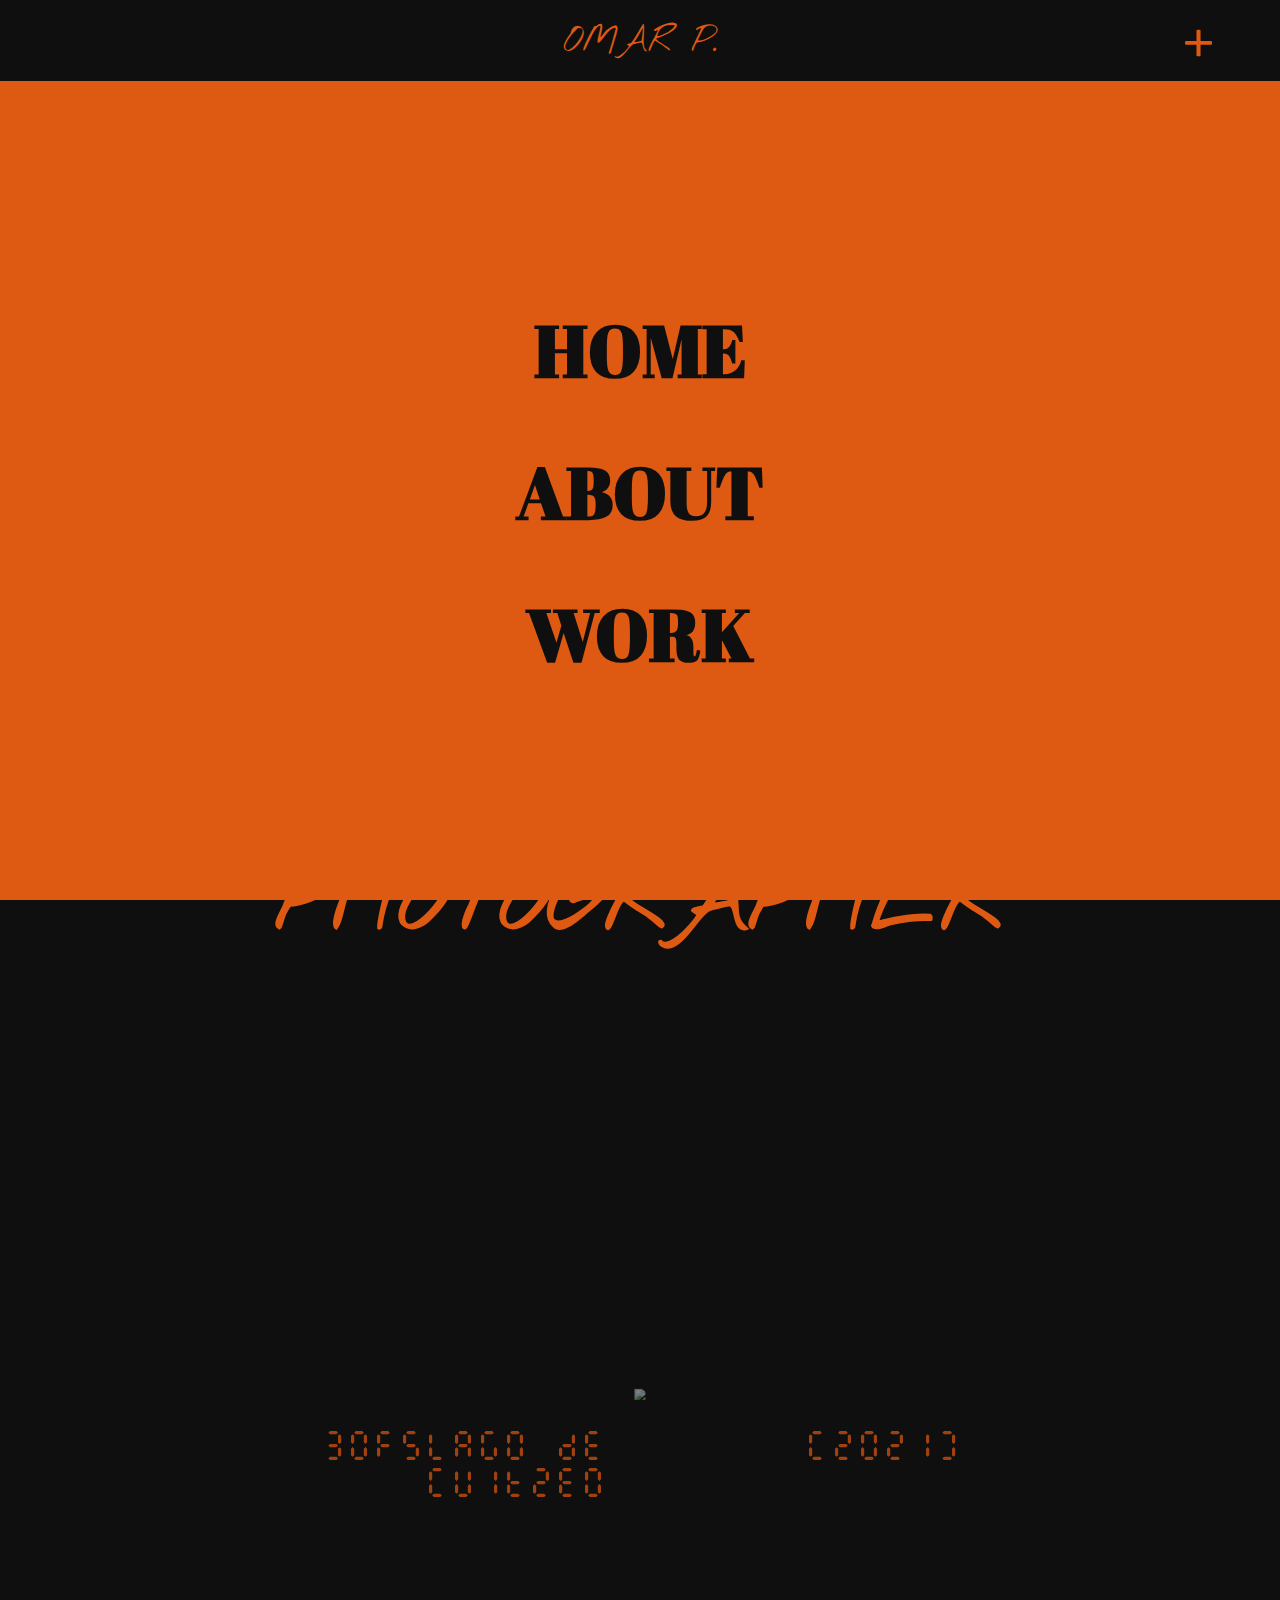
==== index.html @ 3a1e32ff "Add files via upload" ====
<!DOCTYPE html>
<html lang="en">
    <head>
        <meta charset="UTF-8">
        <meta http-equiv="X-UA-Compatible" content="IE=edge">
        <meta name="viewport" content="width=device-width, initial-scale=1.0">

        <link href="/styles/home.css" rel="stylesheet" />
        <link href="/styles/style.css" rel="stylesheet" />

        <title>Omar Pérez</title>
        <link rel="Page icon" href="/logos/rl.svg" />

        <!--GoogleFonts-->
        <link rel="preconnect" href="https://fonts.googleapis.com">
        <link rel="preconnect" href="https://fonts.gstatic.com" crossorigin>
        <link href="https://fonts.googleapis.com/css2?family=Abril+Fatface&family=Nothing+You+Could+Do&family=Rubik:ital,wght@0,300..900;1,300..900&display=swap" rel="stylesheet">

        <!--ThreeJS-->
        <script type="importmap">
            {
              "imports": {
                "three": "https://unpkg.com/three@0.162.0/build/three.module.js",
                "three/addons/": "https://unpkg.com/three@0.162.0/examples/jsm/"
              }
            }
        </script>
    </head>

    <body data-barba="wrapper">
        <!--Content that will not change between pages(navbar)-->
        <nav class="navbar">
          <div class="name--tag">
            <a href="https://www.instagram.com/m0mar__/" target="_blank">OMAR P.</a>
          </div>
          <div class="nav--icon">
              +
          </div>
      </nav>
      <div class="navbar--page">
        <div class="navbar--container">
          <h2 class="navbar--header"><a href="/">HOME</a> 
            <img class="navbar--image" src="/src/img/home/_DSC6745-Edit-Edit.jpg"></h2>

          <h2 class="navbar--header"><a href="/about.html">ABOUT</a>
            <img class="navbar--image" src="/src/img/slider/7.jpg"></h2>

          <h2 class="navbar--header"><a href="/work.html">WORK</a>
            <img class="navbar--image" src="/src/img/work/DSC_1331.jpg"></h2>
        </div>
      </div>

        <main data-barba="container" data-barba-namespace="home">
          <!--Content of the page-->
          <!--Main Home Section-->
          <section class="home">
            <div class="header--container">
              <h1 class="header--first">WEB DESIGNER, DEVELOPER AND</h1>
              <h1 class="header--second">PHOTOGRAPHER</h1>
            </div>
            <img src="/src/img/home/_DSC6312-Edit-Edit-Edit.jpg" class="home--image img--home--1">
            <img src="/src/img/home/_DSC6745-Edit-Edit.jpg" class="home--image img--home--2">
            <img src="/src/img/home/DSC_0940.jpg" class="home--image--h img--home--3">
            <img src="/src/img/home/DSC_1134.jpg" class="home--image img--home--4">
          </section>

          <section class="slider">
            <div class="slider--bg"></div>
            <div class="slider--container">

              <img class="slider--image--holder" src="/src/img/slider/1.JPG">

            </div>
            <div class="info--container">
              <div class="info--element">3o</div>
              <div class="info--element">F5</div>
              <div id="pictureText" class="info--element">Lago de Cuitzeo</div>
              <div id="pictureDate" class="info--element">[2021]</div>
            </div>
          </section>
        </main>

        <!--Main JS-->
        <script defer src="/scripts/main.js"></script>
        <script defer src="/scripts/home.js"></script>

        <!--BarbaJS-->
        <script src="https://unpkg.com/@barba/core"></script>
        <!--GSAP and plugins-->
        <script src="https://cdnjs.cloudflare.com/ajax/libs/gsap/3.12.5/gsap.min.js"></script>
        <script src="https://cdnjs.cloudflare.com/ajax/libs/gsap/3.12.5/ScrollTrigger.min.js"></script>
        <script src="https://cdn.jsdelivr.net/npm/gsap@3.12.5/dist/TextPlugin.min.js"></script>
        
        <!--Lenis-->
        <script src="https://unpkg.com/@studio-freight/lenis@1.0.39/dist/lenis.min.js"></script>
    </body>
</html>
---- styles/home.css ----
@font-face {
    font-family: E1234;
    src: url(/src/fonts/E1234.ttf);
}

:root {
    --background: #0F0F0F;
    --principal: #DE5912; 
    --secondary: #DE725C;
    --text: #F2F1F1;

    overflow-x: hidden;
}

/*
------------------HOME------------------------------------------------
*/

.home{
    min-height: 100vh;
    min-width: 100vw;

    position: relative;
}

.header--container{
    position: absolute;

    top: 50%;
    left: 50%;
    transform: translate(-50%, -50%);
    
    text-align: center;

    z-index: 2;
}

.header--container:hover{
    cursor: initial;
}

.header--first{
    color: var(--principal);
    font-family: "Abril Fatface";
    font-size: 96px;

    margin: 0 0;
}

.header--second{
    color: var(--principal);
    font-family: "Nothing you could do";
    font-size: 96px;

    margin: 0 0;
}

.home--image{
    max-width: 15vw;
    min-width: 10vw;

    position: absolute;
}

.home--image--h{
    max-width: 30vw;
    min-width: 10vw;

    position: absolute;
}

.img--home--1{
    left: 80%;
    bottom: 10%;
}

.img--home--2{
    left: 10%;
    top: 10%;
    
}

.img--home--3{
    left: 20%;
    bottom: 5%;
    
}

.img--home--4{
    left: 70%;
    top: 10%;
    
}

/*
------------------SLIDER------------------------------------------------
*/
.slider{
    min-height: 100vh;
    min-width: 100vw;
    top: 0;
    left: 0;

    position: relative;

}

.slider--bg{
    position: absolute;

    width: 100%;
    height: 100%;

    filter: blur(5px) brightness(.3);

    background-repeat: no-repeat;
    background-size: cover;
    background-position: center;

    z-index: -1;
}

.slider--container{
    min-height: 85vh;
    min-width: 100vw;

    position: relative;
}

.slider--image--holder{
    position: absolute;

    max-width: 60vw;
    max-height: 60vh;

    bottom: 0%;
    left: 50%;
    transform: translate(-50%, 0%);

    z-index: 2;


}

.info--container{
    display: flex;

    justify-content: space-between;

    width: 50vw;
    margin: auto;
    padding-top: 3vh;

    z-index: 2;
}

.info--element{
    font-family: E1234;
    font-size: 32px;

    color: var(--principal);
}
---- styles/style.css ----
:root {
    --background: #0F0F0F;
    --principal: #DE5912; 
    --secondary: #DE725C;
    --text: #F2F1F1;

    overflow-x: hidden;
}

/*
font-family: "Abril Fatface";
font-family: "Nothing you could do";
font-family: "Rubik";
*/

body{
    overflow-x: hidden;
    max-width: 100vw;

    background-color: var(--background);


    margin: 0;
    padding: 0;
}

.navbar{
    min-width: 100vw;
    min-height: 5vh;

    padding: 2vh 0;

    z-index: 99;

    position: fixed;
    top: 0;
    left: 0;

    background-color: var(--background);
}

.navbar--page{
    background-color: var(--principal);
    position: fixed;

    min-height: 91vh;
    min-width: 100vw;

    bottom: 0;
    left: 0;

    z-index: 99;
}

.navbar--container{
    position: absolute;

    top: 50%;
    left: 50%;
    transform: translate(-50%, -50%);
}

a{
    text-decoration: none;
    color: var(--background);
}

.navbar--header{
    font-size: 72px;
    font-family: "Abril Fatface";
    text-align: center;
    margin: 5vh 0;

    transition: linear .5s;
}

.navbar--image{
    width: 10vw;

    position: absolute;

    opacity: 0;

    transition: ease-in-out .2s;

}

.navbar--header:hover a{
    cursor: pointer;

    color: var(--secondary);
    font-family: "Nothing you could do";
}


.navbar--header:hover .navbar--image{
    opacity: 1;
}

.name--tag{
    font-family: "Nothing you could do";

    font-size: 36px;

    position: absolute;
    top: 50%;
    left: 50%;
    transform: translate(-50%, -50%);

    transition: linear .2s;
}

.name--tag a{
    color: var(--principal);
}

.name--tag:hover a{
    cursor: pointer;
    color: #DE725C;
}

.nav--icon{
    position: absolute;
    top: 50%;
    right: 5%;
    transform: translate(-5%, -50%);

    font-family: "Rubik";
    font-size: 50px;

    color: var(--principal);

    transition: linear .2s;
}

.nav--icon:hover{
    cursor: pointer;
    color: var(--secondary);
}
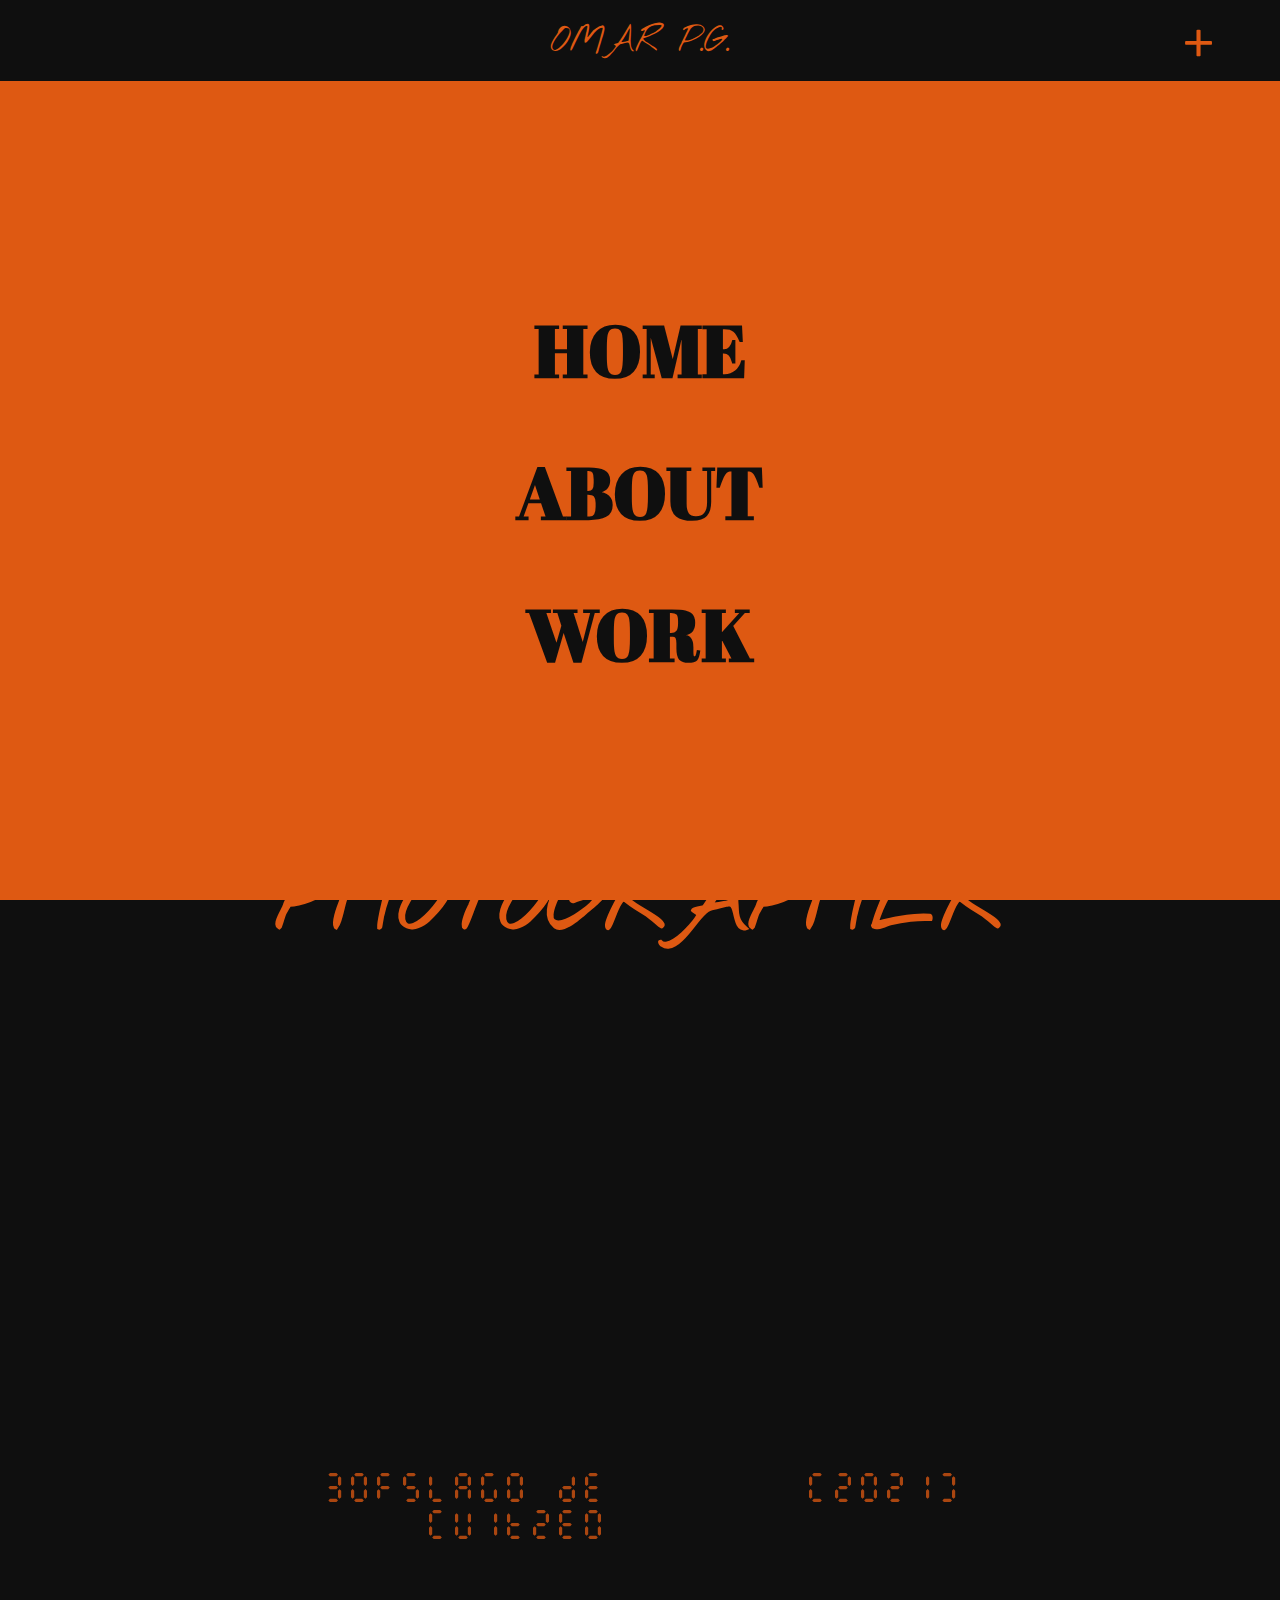
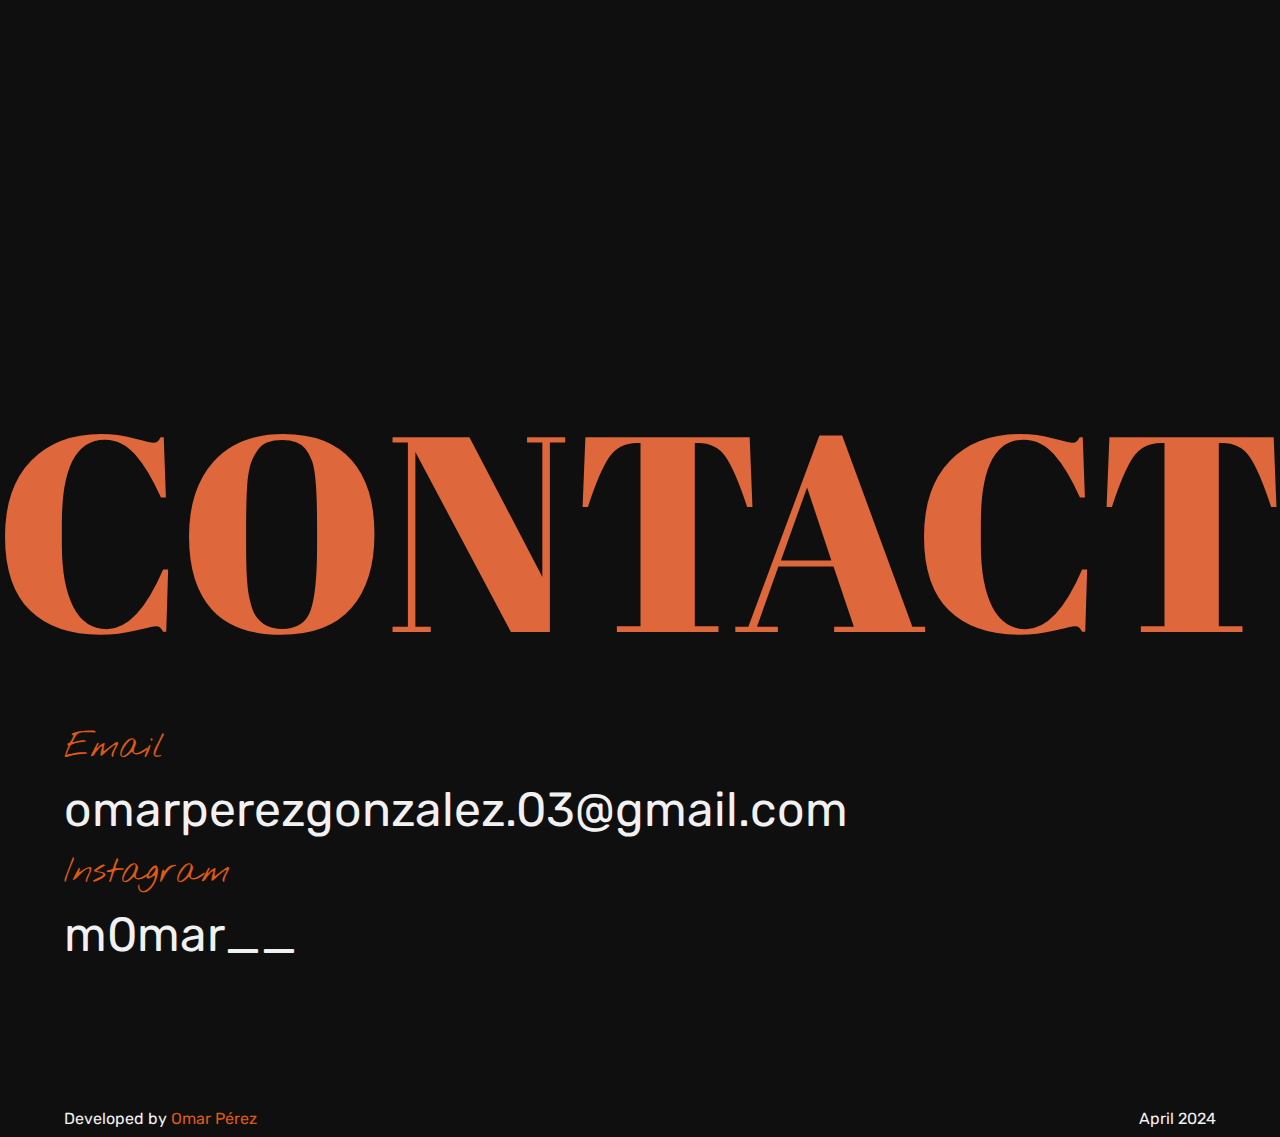
==== commit 7f97fb9f: "Good work!" ====
--- a/index.html
+++ b/index.html
@@ -27,11 +27,11 @@
         </script>
     </head>
 
-    <body data-barba="wrapper">
+    <body>
         <!--Content that will not change between pages(navbar)-->
         <nav class="navbar">
           <div class="name--tag">
-            <a href="https://www.instagram.com/m0mar__/" target="_blank">OMAR P.</a>
+            <a  class="name--tag--a" href="https://www.instagram.com/m0mar__/" target="_blank">OMAR P.G.</a>
           </div>
           <div class="nav--icon">
               +
@@ -39,21 +39,20 @@
       </nav>
       <div class="navbar--page">
         <div class="navbar--container">
-          <h2 class="navbar--header"><a href="/">HOME</a> 
+          <h2 class="navbar--header"><a id="home">HOME</a> 
             <img class="navbar--image" src="/src/img/home/_DSC6745-Edit-Edit.jpg"></h2>
 
-          <h2 class="navbar--header"><a href="/about.html">ABOUT</a>
+          <h2 class="navbar--header"><a id="about">ABOUT</a>
             <img class="navbar--image" src="/src/img/slider/7.jpg"></h2>
 
-          <h2 class="navbar--header"><a href="/work.html">WORK</a>
-            <img class="navbar--image" src="/src/img/work/DSC_1331.jpg"></h2>
+          <h2 class="navbar--header"><a id="work">WORK</a>
+            <img class="navbar--image" src="/src/img/work/10.jpg"></h2>
         </div>
       </div>
 
-        <main data-barba="container" data-barba-namespace="home">
           <!--Content of the page-->
           <!--Main Home Section-->
-          <section class="home">
+          <section id="begin" class="home">
             <div class="header--container">
               <h1 class="header--first">WEB DESIGNER, DEVELOPER AND</h1>
               <h1 class="header--second">PHOTOGRAPHER</h1>
@@ -78,14 +77,31 @@
               <div id="pictureDate" class="info--element">[2021]</div>
             </div>
           </section>
-        </main>
+
+          <section class="contact">
+            <div class="text--container">
+              <div class="contact--title">CONTACT</div>
+              <div class="contact--subtitle">Email</div>
+              <div class="contact--info"><a href="mailto:omarperezgonzalez.03@gmail.com">omarperezgonzalez.03@gmail.com</a></div>
+              <div class="contact--subtitle">Instagram</div>
+              <div class="contact--info"><a href="https://www.instagram.com/m0mar__/" target="_blank">m0mar__</a></div>
+            </div>
+          
+            <div class="contact--image--container">
+              <img class="contact--image" src="/src/img/work/1.jpg">
+            </div>
+          </section>
+
+          <section class="footer">
+            <div>Developed by <a href="https://github.com/omarperezgonzalez" target="_blank">Omar Pérez</a></div>
+            <div class="footer--date">April 2024</div>
+          </section>
 
         <!--Main JS-->
         <script defer src="/scripts/main.js"></script>
         <script defer src="/scripts/home.js"></script>
+        <script defer src="/scripts/contact.js"></script>
 
-        <!--BarbaJS-->
-        <script src="https://unpkg.com/@barba/core"></script>
         <!--GSAP and plugins-->
         <script src="https://cdnjs.cloudflare.com/ajax/libs/gsap/3.12.5/gsap.min.js"></script>
         <script src="https://cdnjs.cloudflare.com/ajax/libs/gsap/3.12.5/ScrollTrigger.min.js"></script>
--- a/styles/home.css
+++ b/styles/home.css
@@ -125,21 +125,16 @@
     min-width: 100vw;
 
     position: relative;
+    text-align: center;
 }
 
 .slider--image--holder{
-    position: absolute;
-
     max-width: 60vw;
     max-height: 60vh;
 
-    bottom: 0%;
-    left: 50%;
-    transform: translate(-50%, 0%);
+    margin-top: 10%;
 
     z-index: 2;
-
-
 }
 
 .info--container{
--- a/styles/style.css
+++ b/styles/style.css
@@ -136,4 +136,105 @@
 .nav--icon:hover{
     cursor: pointer;
     color: var(--secondary);
+}
+
+/*
+------------------CONTACT------------------------------------------------
+*/
+
+.contact{
+    min-height: 100vh;
+    min-width: 100vw;
+
+    position: relative;
+}
+
+.text--container{
+    max-width: 50vw;
+    height: 100vh;
+
+    margin: 0vh 5vw;
+
+    display: flex;
+    align-items: left;
+    justify-content: center;
+    flex-direction: column;
+    gap: 10px;
+}
+
+.contact--title{
+    font-family: "Abril Fatface";
+    font-size: 21.75vw;
+
+    margin: 0vh -5.5vw;
+
+    z-index: -1;
+
+    color: var(--principal);
+}
+
+.contact--subtitle{
+    font-family: "Nothing you could do";
+    font-size: 36px;
+
+    color: var(--principal);
+}
+
+.contact--info a{
+    font-family: "Rubik";
+    font-size: 48px;
+
+    color: var(--text);
+
+    transition: .2s linear;
+}
+
+.contact--info a:hover{
+    cursor: pointer;
+    color: var(--secondary);
+}
+
+
+.contact--image{
+    object-fit:cover;
+
+    width: 20vw;
+
+    max-height: 50vh;
+
+}
+
+.contact--image--container{
+    overflow: hidden;
+    position: absolute;
+    top: 50%;
+    right: 10%;
+    transform: translate(-10%, -50%);
+}
+
+.footer{
+    display: flex;
+
+    justify-content: space-between;
+    flex-direction: row;
+}
+
+.footer div{
+    color: var(--text);
+
+    font-family: "Rubik";
+    font-size: 16px;
+
+    margin: 1vh 5vw;
+
+}
+
+.footer div a{
+    color: var(--principal);
+    transition: .2s linear;
+}
+
+.footer div a:hover{
+    color: var(--secondary);
+    cursor: pointer;
 }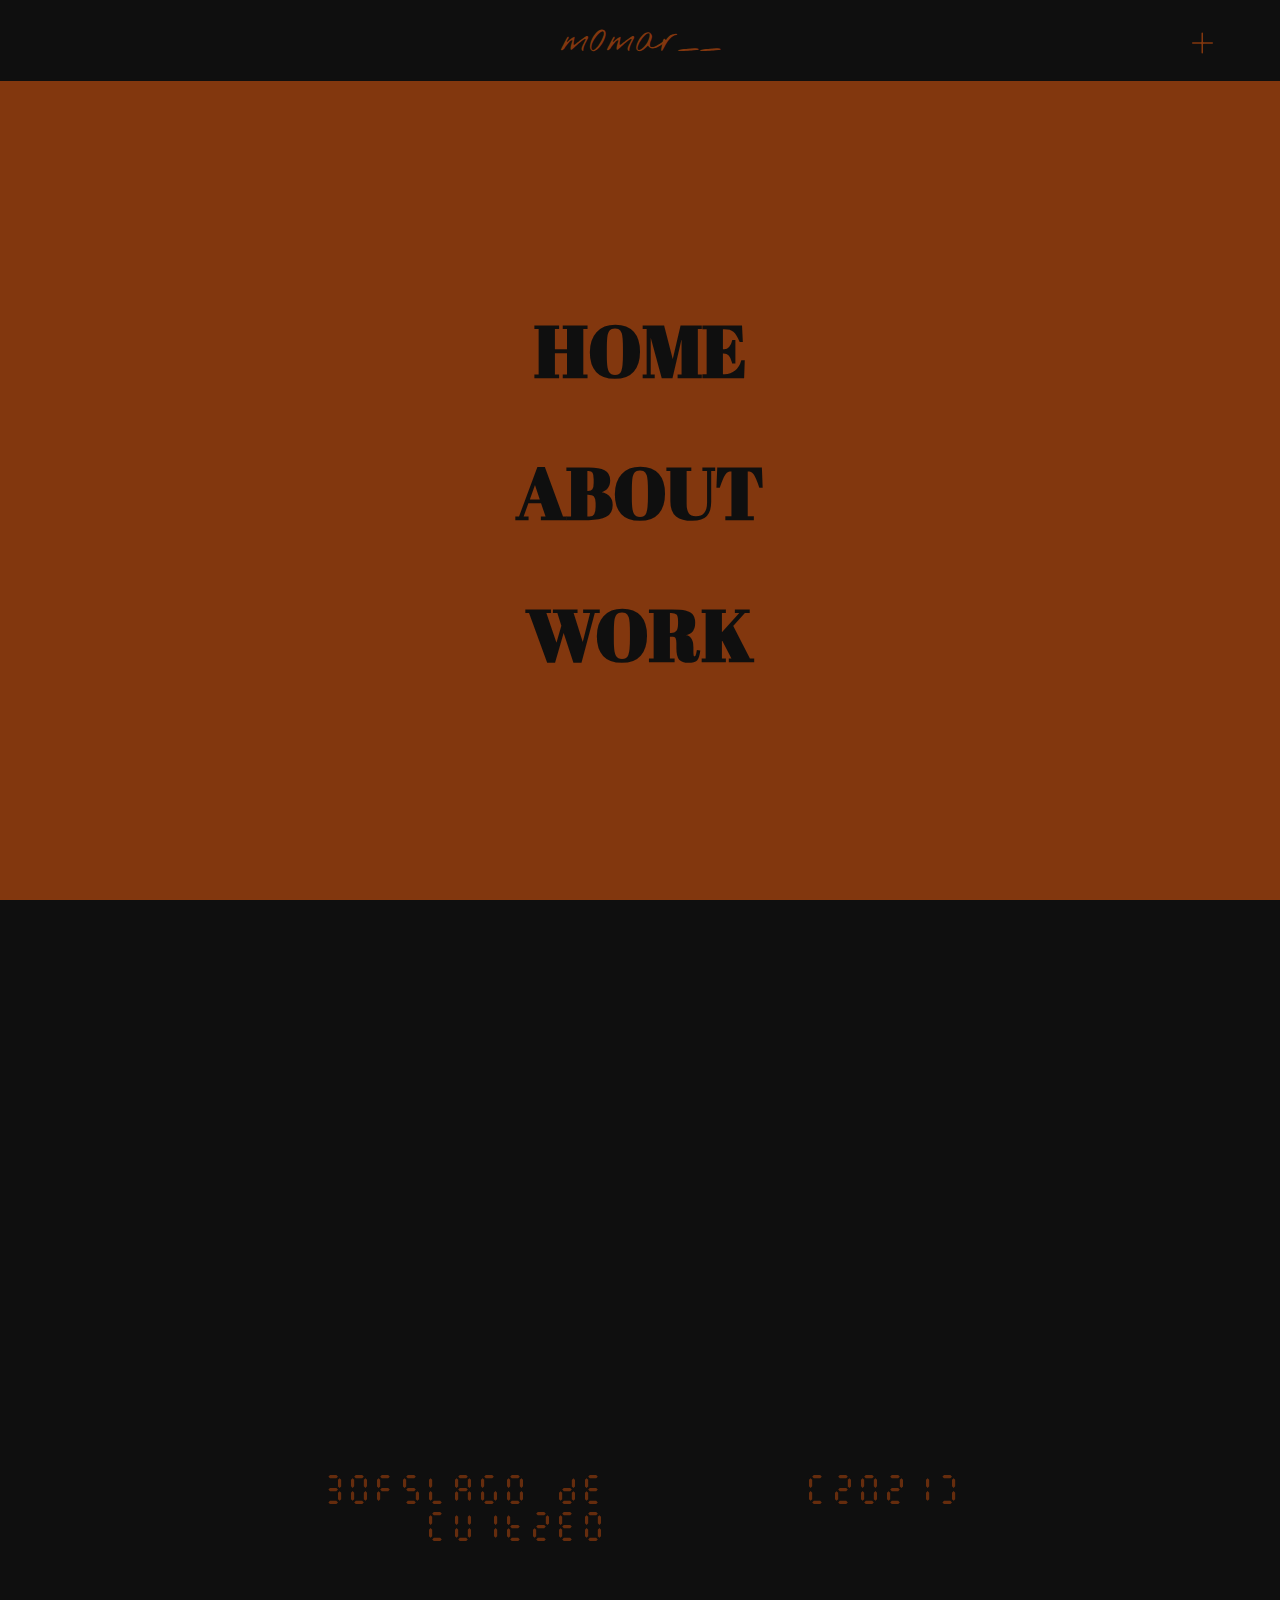
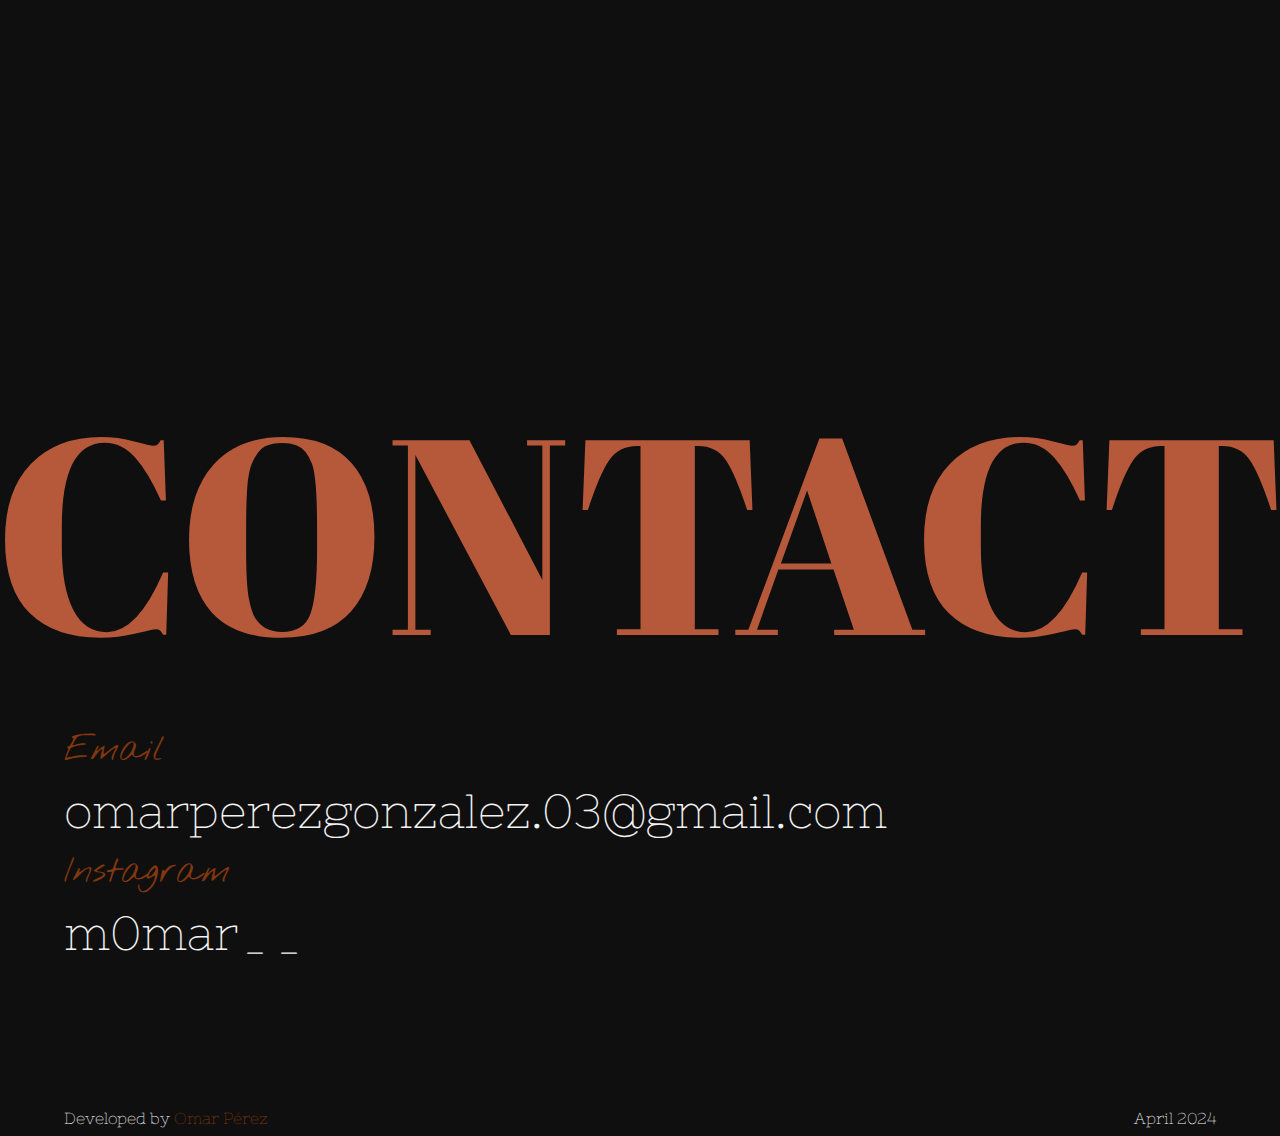
==== commit e7f5e43f: "DONE! :D" ====
--- a/index.html
+++ b/index.html
@@ -14,8 +14,8 @@
         <!--GoogleFonts-->
         <link rel="preconnect" href="https://fonts.googleapis.com">
         <link rel="preconnect" href="https://fonts.gstatic.com" crossorigin>
-        <link href="https://fonts.googleapis.com/css2?family=Abril+Fatface&family=Nothing+You+Could+Do&family=Rubik:ital,wght@0,300..900;1,300..900&display=swap" rel="stylesheet">
-
+        <link href="https://fonts.googleapis.com/css2?family=Abril+Fatface&family=Nixie+One&family=Nothing+You+Could+Do&display=swap" rel="stylesheet">
+        
         <!--ThreeJS-->
         <script type="importmap">
             {
@@ -31,7 +31,7 @@
         <!--Content that will not change between pages(navbar)-->
         <nav class="navbar">
           <div class="name--tag">
-            <a  class="name--tag--a" href="https://www.instagram.com/m0mar__/" target="_blank">OMAR P.G.</a>
+            <a  class="name--tag--a" href="https://www.instagram.com/m0mar__/" target="_blank">m0mar__</a>
           </div>
           <div class="nav--icon">
               +
--- a/styles/home.css
+++ b/styles/home.css
@@ -5,7 +5,7 @@
 
 :root {
     --background: #0F0F0F;
-    --principal: #DE5912; 
+    --principal: #82370e; 
     --secondary: #DE725C;
     --text: #F2F1F1;
 
@@ -42,7 +42,7 @@
 .header--first{
     color: var(--principal);
     font-family: "Abril Fatface";
-    font-size: 96px;
+    font-size: 88px;
 
     margin: 0 0;
 }
@@ -154,4 +154,108 @@
     font-size: 32px;
 
     color: var(--principal);
-}+}
+
+/*
+------------------------------RESPONSIVE------------------------------
+*/
+@media (max-width: 1024px) {
+    .info--element{
+        font-size: 24px;
+    }
+    .slider--image--holder{
+        max-width: 70vw;
+        max-height: 70vh;
+    
+        margin-top: 50%;
+    }
+    .home--image{
+        max-width: 30vw;
+        min-width: 25vw;
+    }
+    
+    .home--image--h{
+        max-width: 50vw;
+        min-width: 20vw;
+    }
+    
+    .img--home--1{
+        left: 70%;
+        bottom: 10%;
+    }
+    
+    .img--home--3{
+        left: 10%;
+        bottom: 5%;
+        
+    }
+    
+    .img--home--4{
+        left: 60%;
+        top: 15%;
+        
+    }
+}
+@media (max-width: 770px) {
+    .slider--image--holder{
+        margin-top: 50%;
+    }
+
+    .info--element{
+        font-size: 18px;
+    }
+}
+@media (max-width: 600px) {
+    .header--first{
+        font-size: 54px;
+    }
+    
+    .header--second{
+        font-size: 60px;
+    }
+
+    .home--image{
+        max-width: 40vw;
+    }
+    
+    .home--image--h{
+        max-width: 60vw;
+    }
+    
+    .img--home--1{
+        left: 50%;
+        bottom: 5%;
+    }
+    
+    .img--home--3{
+        left: 10%;
+        bottom: 30%;
+    }
+
+    .info--element{
+        font-size: 14px;
+    }
+
+    .slider--image--holder{
+        max-width: 90vw;
+        max-height: 90vh;
+    }
+}
+@media (max-width: 425px) {
+    .header--first{
+        font-size: 46px;
+    }
+    
+    .header--second{
+        font-size: 50px;
+    }
+}
+@media (max-width: 375px) {
+    .header--first{
+        font-size: 36px;
+    }
+    
+    .header--second{
+        font-size: 40px;
+    }
+}
--- a/styles/style.css
+++ b/styles/style.css
@@ -1,6 +1,6 @@
 :root {
     --background: #0F0F0F;
-    --principal: #DE5912; 
+    --principal: #82370e; 
     --secondary: #DE725C;
     --text: #F2F1F1;
 
@@ -10,7 +10,7 @@
 /*
 font-family: "Abril Fatface";
 font-family: "Nothing you could do";
-font-family: "Rubik";
+font-family: "Nixie One";
 */
 
 body{
@@ -125,7 +125,7 @@
     right: 5%;
     transform: translate(-5%, -50%);
 
-    font-family: "Rubik";
+    font-family: "Nixie One";
     font-size: 50px;
 
     color: var(--principal);
@@ -181,7 +181,7 @@
 }
 
 .contact--info a{
-    font-family: "Rubik";
+    font-family: "Nixie One";
     font-size: 48px;
 
     color: var(--text);
@@ -222,7 +222,7 @@
 .footer div{
     color: var(--text);
 
-    font-family: "Rubik";
+    font-family: "Nixie One";
     font-size: 16px;
 
     margin: 1vh 5vw;
@@ -237,4 +237,82 @@
 .footer div a:hover{
     color: var(--secondary);
     cursor: pointer;
+}
+
+/*
+------------------------------RESPONSIVE------------------------------
+*/
+@media (max-width: 1440px) {
+    .contact--image{
+        width: 20vw;
+        max-height: 20vh;
+    }
+}
+@media (max-width: 1024px) {
+    .contact--image{
+        width: 20vw;
+        max-height: 15vh;
+    }
+    .contact--image--container{
+        top: 40%;
+        right: 10%;
+        transform: translate(-10%, -40%);
+    }
+}
+@media (max-width: 770px) {
+    .contact--image{
+        width: 50vw;
+    
+        max-height: 27.5vh;
+    }
+    
+    .contact--image--container{
+        position: absolute;
+        top: 20%;
+        right: 0%;
+        transform: translate(-50%, -0%);
+    }
+
+    .contact--info a{
+        font-size: 36px;
+    }
+
+    .contact--title{
+        margin-top: 500px;
+    }
+}
+@media (max-width: 600px) {
+    .contact--info a{
+        font-size: 32px;
+    }
+}
+@media (max-width: 425px) {
+    .contact{
+        padding-top: 30vh;
+    }
+    .contact--image{
+        width: 80vw;
+
+        max-height: 45vh;
+    }
+    .contact--image--container{
+        top: 50%;
+        left: 45%;
+        transform: translate(-39%, -60%);
+
+        width: 90vw;
+    }
+
+    .contact--info a{
+        font-size: 20px;
+    }
+
+    .footer div{
+        font-size: 10px;
+    }
+}
+@media (max-width: 375px) {
+    .contact--info a{
+        font-size: 18px;
+    }
 }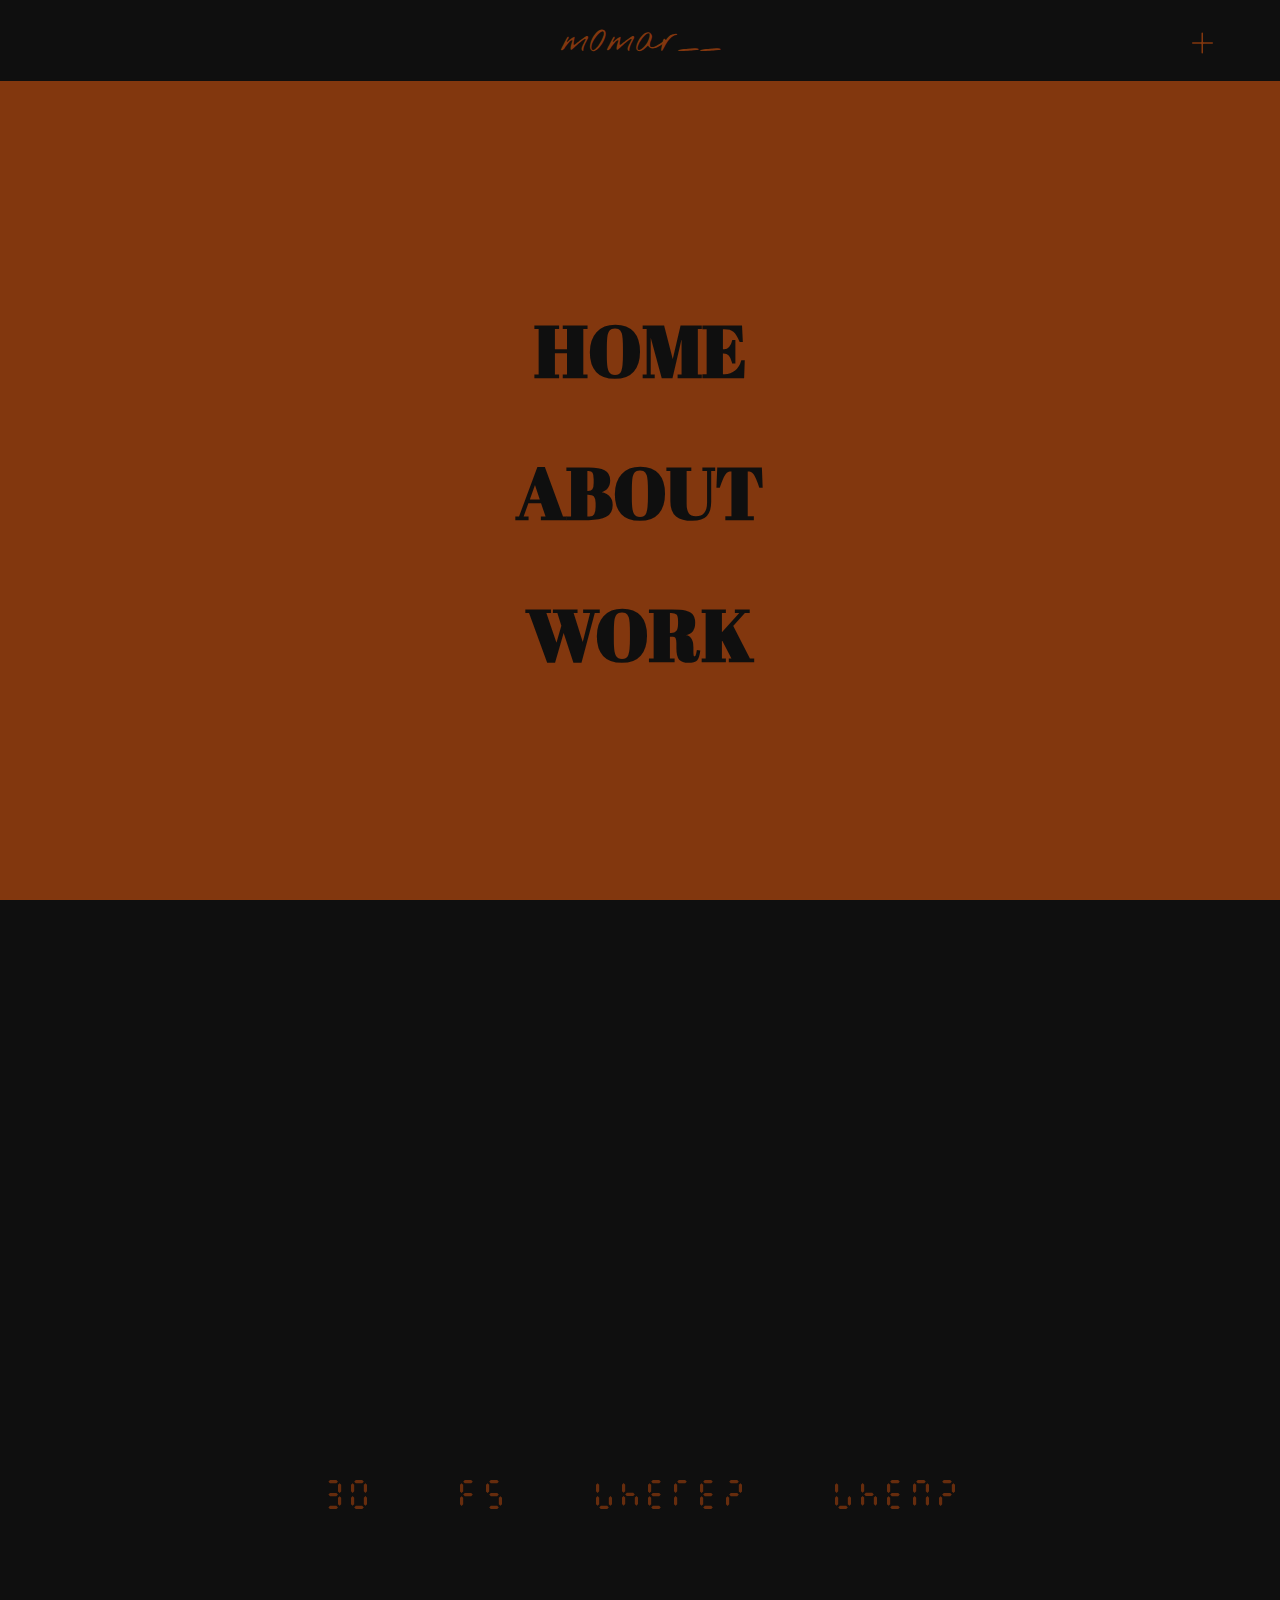
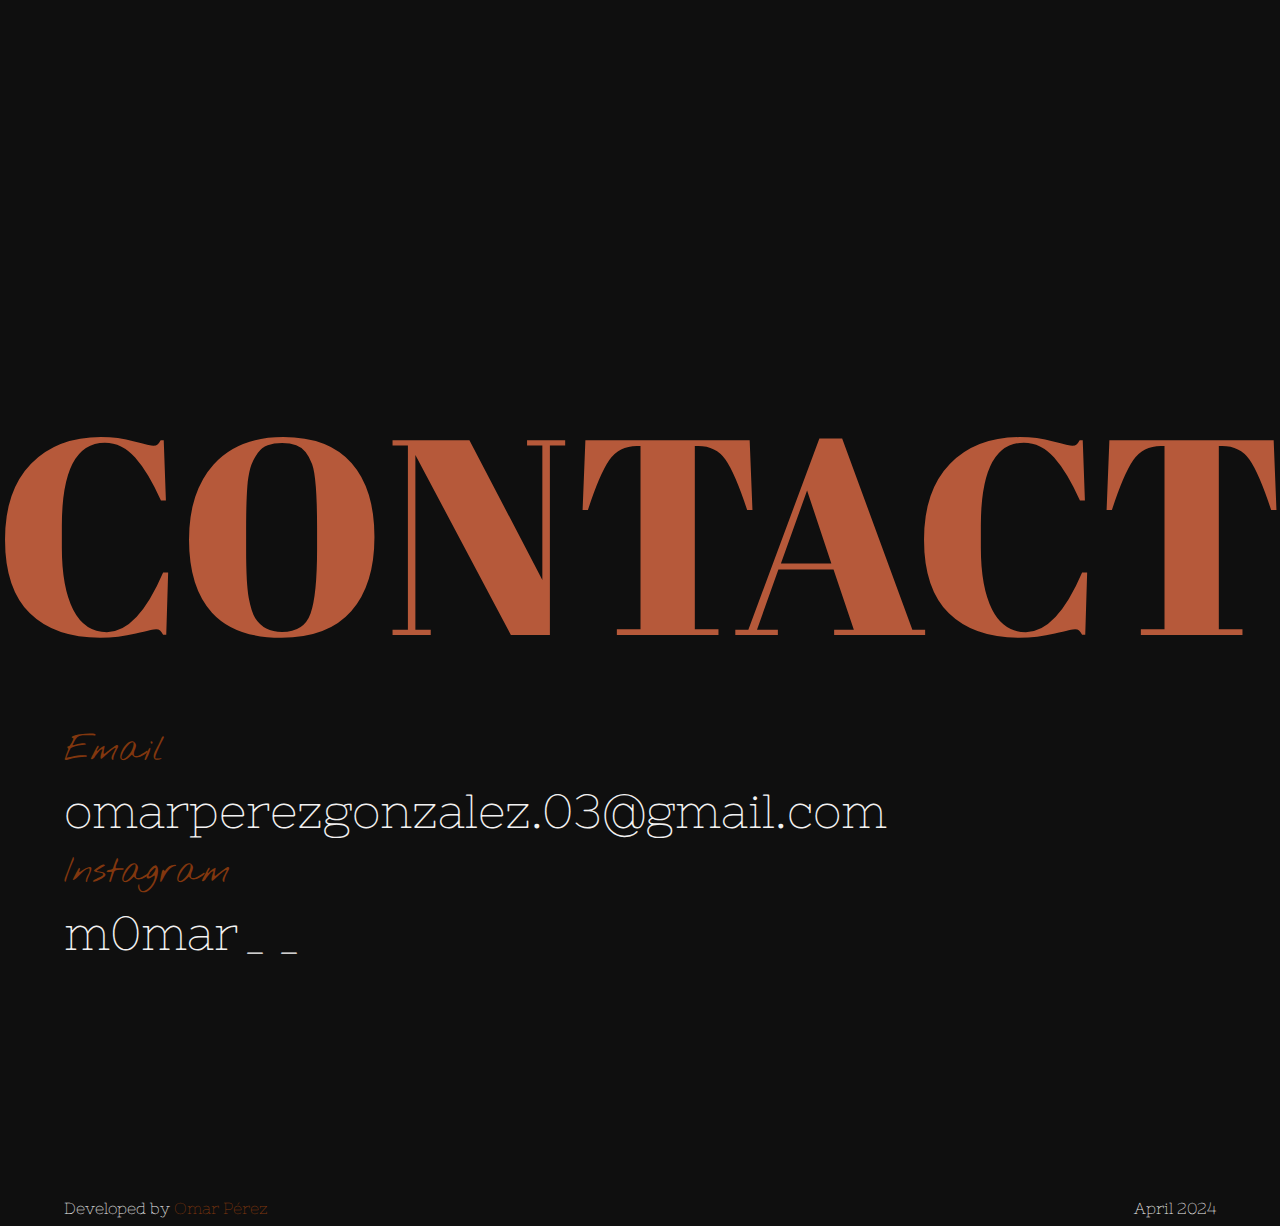
==== commit b3bb397e: "New responsive design in home slider" ====
--- a/index.html
+++ b/index.html
@@ -73,8 +73,8 @@
             <div class="info--container">
               <div class="info--element">3o</div>
               <div class="info--element">F5</div>
-              <div id="pictureText" class="info--element">Lago de Cuitzeo</div>
-              <div id="pictureDate" class="info--element">[2021]</div>
+              <div id="pictureText" class="info--element">WHERE?</div>
+              <div id="pictureDate" class="info--element">WHEN?</div>
             </div>
           </section>
 
--- a/styles/home.css
+++ b/styles/home.css
@@ -198,7 +198,7 @@
 }
 @media (max-width: 770px) {
     .slider--image--holder{
-        margin-top: 50%;
+        margin-top: 10%;
     }
 
     .info--element{
--- a/styles/style.css
+++ b/styles/style.css
@@ -146,6 +146,8 @@
     min-height: 100vh;
     min-width: 100vw;
 
+    height: fit-content;
+
     position: relative;
 }
 
@@ -160,6 +162,9 @@
     justify-content: center;
     flex-direction: column;
     gap: 10px;
+    position: relative;
+
+    margin-bottom: 10vh;
 }
 
 .contact--title{
@@ -217,6 +222,9 @@
 
     justify-content: space-between;
     flex-direction: row;
+    position: relative;
+
+    margin-top: 5vh;
 }
 
 .footer div{
@@ -245,7 +253,7 @@
 @media (max-width: 1440px) {
     .contact--image{
         width: 20vw;
-        max-height: 20vh;
+        max-height: 50vh;
     }
 }
 @media (max-width: 1024px) {
@@ -282,23 +290,39 @@
     }
 }
 @media (max-width: 600px) {
-    .contact--info a{
-        font-size: 32px;
-    }
-}
-@media (max-width: 425px) {
     .contact{
-        padding-top: 30vh;
-    }
-    .contact--image{
-        width: 80vw;
-
-        max-height: 45vh;
-    }
+        padding-top: 35vh;
+    }
+
     .contact--image--container{
         top: 50%;
         left: 45%;
         transform: translate(-39%, -60%);
+    }
+
+    .contact--image{
+        width: 70vw;
+
+        max-height: 45vh;
+    }
+
+    .contact--info a{
+        font-size: 32px;
+    }
+}
+@media (max-width: 425px) {
+    .contact{
+        padding-top: 30vh;
+    }
+    .contact--image{
+        width: 80vw;
+
+        max-height: 45vh;
+    }
+    .contact--image--container{
+        top: 50%;
+        left: 45%;
+        transform: translate(-39%, -60%);
 
         width: 90vw;
     }
